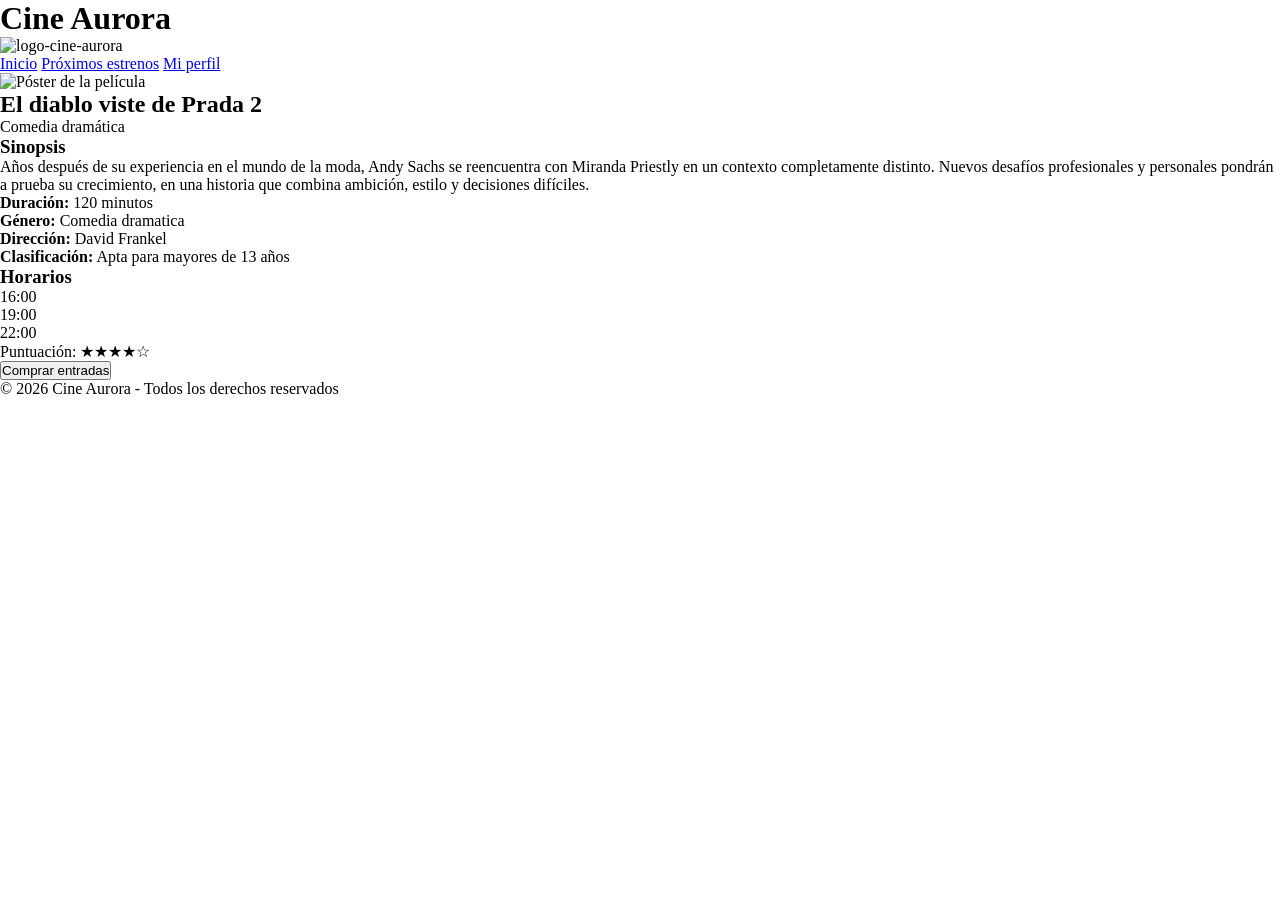
==== pages/detalle.html @ 5dd767a5 "modifique detalle.html" ====
<!doctype html>
<html lang="es">
  <head>
    <meta charset="UTF-8" />
    <meta name="viewport" content="width=device-width, initial-scale=1.0" />
    <title>Cine Aurora 📽️</title>
    <meta name="description" content="Cine Aurora - Detalle de la película." />
    <link rel="icon" href="../assets/favicon/logo-cine.png" />
    <link rel="stylesheet" href="../css/style.css" />
  </head>
  <body>
    <header>
      <div>
        <h1>Cine Aurora</h1>
        <img src="../assets/favicon/logo-cine.png" alt="logo-cine-aurora" />
      </div>
      <div>
        <nav>
          <a href="../index.html">Inicio</a>
          <a href="../pages/estrenos.html">Próximos estrenos</a>
          <a href="../pages/login.html">Mi perfil</a>
        </nav>
      </div>
    </header>

    <main>
      <section class="detalle-pelicula">
        <div class="poster-pelicula">
          <img src="../assets/img/poster-1.png" alt="Póster de la película" />
        </div>

        <div class="info-pelicula">
          <div class="encabezado-pelicula">
            <h2 class="titulo-pelicula">El diablo viste de Prada 2</h2>
            <p class="subtitulo-pelicula">Comedia dramática</p>
          </div>

          <div class="descripcion-pelicula">
            <h3>Sinopsis</h3>
            <p>
              Años después de su experiencia en el mundo de la moda, Andy Sachs se
              reencuentra con Miranda Priestly en un contexto completamente distinto.
              Nuevos desafíos profesionales y personales pondrán a prueba su crecimiento,
              en una historia que combina ambición, estilo y decisiones difíciles.
            </p>
          </div>

          <div class="datos-pelicula">
            <p><strong>Duración:</strong> 120 minutos</p>
            <p><strong>Género:</strong> Comedia dramatica</p>
            <p><strong>Dirección:</strong> David Frankel</p>
            <p><strong>Clasificación:</strong> Apta para mayores de 13 años</p>
          </div>

          <div class="horarios-pelicula">
            <h3>Horarios</h3>
            <ul>
              <li>16:00</li>
              <li>19:00</li>
              <li>22:00</li>
            </ul>
          </div>

          <div class="puntuacion-pelicula">
            <p>Puntuación: ★★★★☆</p>
          </div>

          <div class="acciones-pelicula">
            <button
              class="boton-comprar"
              onclick="alert('Lo sentimos, en este momento no funciona nuestro sistema')"
            >
              Comprar entradas
            </button>
          </div>
        </div>
      </section>
    </main>

    <footer>
      <p>&copy; 2026 Cine Aurora - Todos los derechos reservados</p>
    </footer>
  </body>
</html>
---- css/style.css ----
@import url(./components/poster.css); /* solo tiene modificado las dimensiones de las img */
@import url('./components/nav.css');
@import url('./components/poster.css');
@import url('./components/button.css');
@import url('./components/card-horizontal.css');
@import url('./components/card-vertical.css');
@import url('./components/footer.css');
@import url('./components/grids.css');

/* Paletas de colores que pueden usar: */

/* Paleta 1: */
:root {
  --color-fondo: #0f172a;
  --color-superficie: #1e293b;
  --color-primario: #e11d48;
  --color-secundario: #f59e0b;
  --color-texto: #f8fafc;
  --color-texto-suave: #94a3b8;
}

/* Paleta 2: */
/*:root {
  --color-fondo: #fff8e7;
  --color-superficie: #ffe8a3;
  --color-primario: #e63946;
  --color-secundario: #ffb703;
  --color-texto: #1d3557;
  --color-texto-suave: #457b9d;
}*/

/* Paleta 3: */
/*:root {
  --color-fondo: #141414;
  --color-superficie: #1f1f1f;
  --color-primario: #e50914;
  --color-secundario: #00b4d8;
  --color-texto: #ffffff;
  --color-texto-suave: #b3b3b3;
}*/


/* RESETEO BÁSICO */

* {
  margin: 0;
  padding: 0;
  box-sizing: border-box;
}
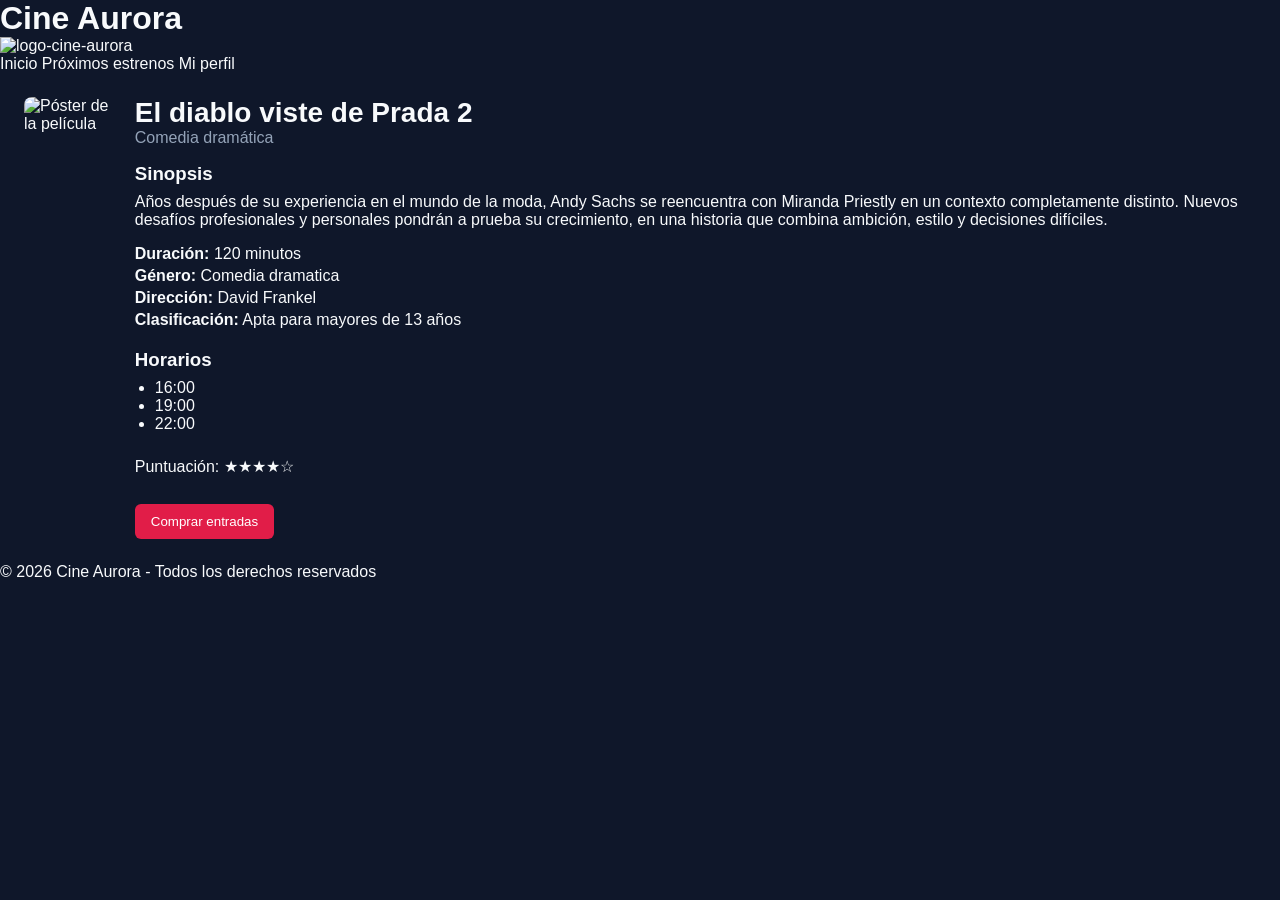
==== commit 062c1daa: "agregue link" ====
--- a/pages/detalle.html
+++ b/pages/detalle.html
@@ -7,6 +7,8 @@
     <meta name="description" content="Cine Aurora - Detalle de la película." />
     <link rel="icon" href="../assets/favicon/logo-cine.png" />
     <link rel="stylesheet" href="../css/style.css" />
+    <link rel="stylesheet" href="../css/detalle.css" />
+    
   </head>
   <body>
     <header>
--- a/css/style.css
+++ b/css/style.css
@@ -46,4 +46,5 @@
   margin: 0;
   padding: 0;
   box-sizing: border-box;
-}+}
+
--- a/css/detalle.css
+++ b/css/detalle.css
@@ -0,0 +1,91 @@
+@import url(./components/poster.css); /* solo tiene modificado las dimensiones de las img */
+@import url('./components/nav.css');
+@import url('./components/button.css');
+@import url('./components/footer.css');
+@import url('./style.css');
+
+/* ESTILO GLOBAL */
+body {
+    background-color: var(--color-fondo);
+    color: var(--color-texto);
+    font-family: sans-serif;
+}
+
+a {
+    color: var(--color-texto);
+    text-decoration: none;
+}
+
+/* DETALLE PELÍCULA */
+.detalle-pelicula {
+    display: flex;
+    gap: 24px;
+    padding: 24px;
+}
+
+.poster-pelicula img {
+    width: 300px;
+    border-radius: 8px;
+}
+
+.info-pelicula {
+    display: flex;
+    flex-direction: column;
+    gap: 16px;
+}
+
+.titulo-pelicula {
+    font-size: 28px;
+}
+
+.subtitulo-pelicula {
+    color: var(--color-texto-suave);
+}
+
+.descripcion-pelicula h3,
+.horarios-pelicula h3 {
+    margin-bottom: 8px;
+}
+
+.datos-pelicula p {
+    margin-bottom: 4px;
+}
+
+.horarios-pelicula ul {
+    padding-left: 20px;
+}
+
+.puntuacion-pelicula {
+    margin-top: 8px;
+}
+
+.acciones-pelicula {
+    margin-top: 12px;
+}
+
+.boton-comprar {
+    padding: 10px 16px;
+    background-color: var(--color-primario);
+    color: white;
+    border: none;
+    border-radius: 6px;
+    cursor: pointer;
+}
+
+.boton-comprar:hover {
+    background-color: var(--color-secundario);
+}
+
+/* RESPONSIVE */
+@media (max-width: 768px) {
+    .detalle-pelicula {
+        flex-direction: column;
+        align-items: center;
+        text-align: center;
+    }
+
+    .poster-pelicula img {
+        width: 100%;
+        max-width: 300px;
+    }
+}
